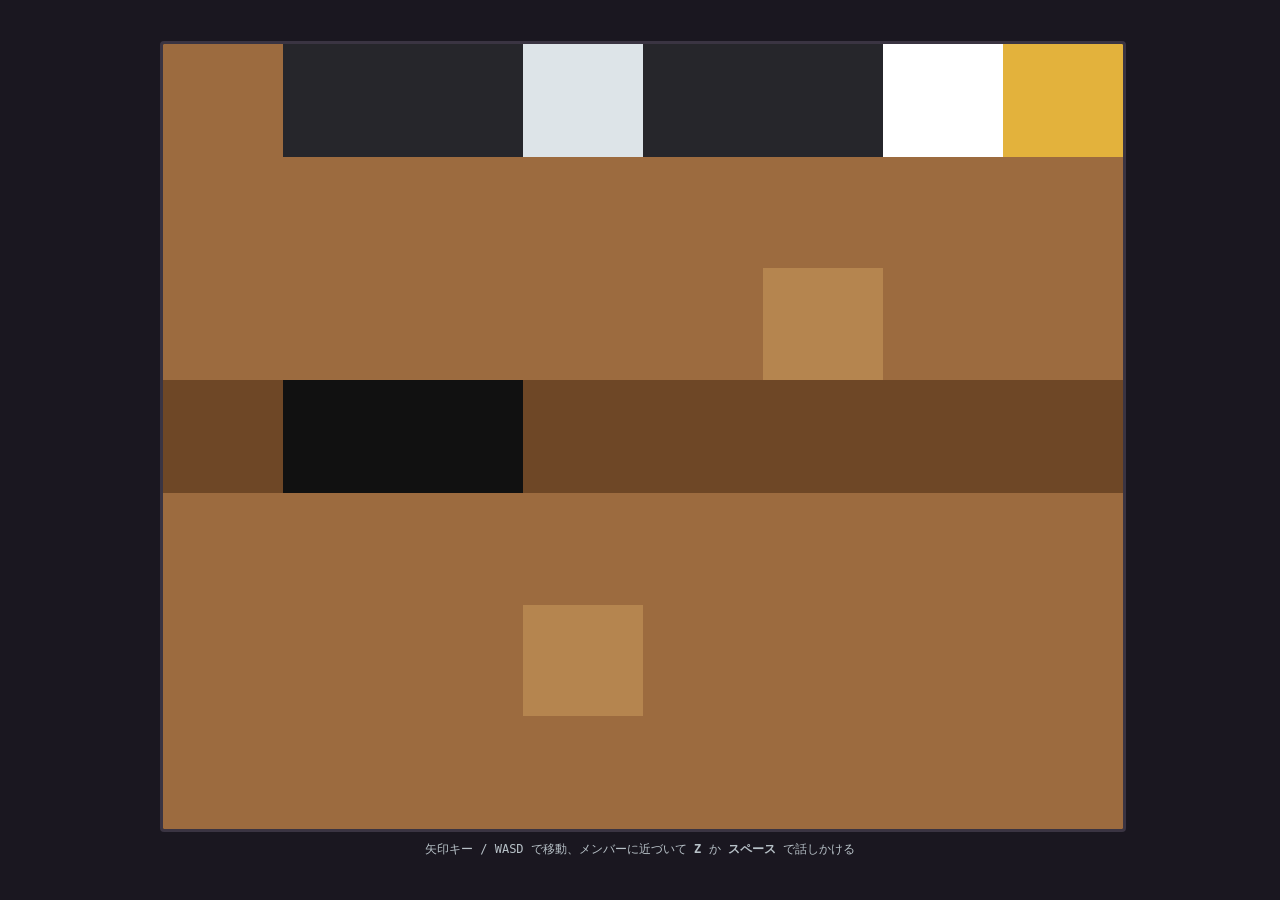
==== backstage/index.html @ ef407a48 "楽屋: 写真アルバムを管理画面から編集できるようにした（最大30枚） - Worker に写真設定のAPIを追加（公開GET /data/backstage/photos.json、   管理用 GE" ====
<!DOCTYPE html>
<html lang="ja">
<head>
<meta charset="UTF-8">
<meta name="viewport" content="width=device-width, initial-scale=1.0, user-scalable=no">
<title>楽屋 - 銀幕一楼とTIMECAFE</title>
<style>
  html, body {
    margin: 0; padding: 0;
    background: #1a1720;
    display: flex; flex-direction: column;
    align-items: center; justify-content: center;
    min-height: 100vh;
    font-family: "Hiragino Kaku Gothic ProN", "Yu Gothic", monospace, sans-serif;
    touch-action: none;
  }
  #game-wrap {
    position: relative;
    width: min(96vw, 960px);
  }
  canvas {
    display: block;
    width: 100%;
    image-rendering: pixelated;
    image-rendering: crisp-edges;
    background: #000;
    border: 3px solid #3a3442;
    border-radius: 4px;
  }
  #hint {
    color: #b8c2c8;
    font-size: 12px;
    text-align: center;
    margin-top: 8px;
    line-height: 1.6;
  }
  /* モバイル用コントローラ */
  #pad {
    display: none;
    margin-top: 12px;
    width: min(96vw, 960px);
    justify-content: space-between;
    align-items: center;
    user-select: none;
    -webkit-user-select: none;
  }
  #dpad {
    display: grid;
    grid-template-columns: repeat(3, 52px);
    grid-template-rows: repeat(3, 52px);
    gap: 2px;
  }
  .pbtn {
    background: #3a3442;
    color: #dde4e8;
    border: none;
    border-radius: 8px;
    font-size: 20px;
    display: flex; align-items: center; justify-content: center;
  }
  .pbtn:active { background: #c0392b; }
  #btnA {
    width: 72px; height: 72px;
    border-radius: 50%;
    background: #c0392b;
    color: #fff;
    border: none;
    font-size: 18px;
    font-weight: bold;
  }
  #btnA:active { background: #8e2a20; }
  /* ミニゲーム中は「ショット」が1行に収まるよう少し小さく */
  #btnA.shot { font-size: 13px; }
  /* タッチ端末: 画面上部にゲーム、下部に操作ボタンを固定したゲーム機風レイアウト
     （bodyの .touch クラスはJSでタッチ検出して付与） */
  /* 高さは JS が visualViewport（実際に見えている領域）から --app-h に入れる。
     100dvh はAndroid系でナビゲーションバーの分を含んだ値を返すことがあり、
     下段のボタンがバーの裏に隠れてしまうため当てにしない（dvhは非対応時の保険）。 */
  /* html側の上下中央寄せが残っていると、縮めたbodyごと下へ押し出されて
     操作ボタンが画面外に出る。タッチ時は通常のブロックに戻す。 */
  html.touch {
    display: block;
    height: var(--app-h, 100dvh);
    min-height: 0;
    overflow: hidden;
  }
  body.touch {
    justify-content: flex-start;
    height: var(--app-h, 100dvh);
    min-height: 0;
    box-sizing: border-box;   /* padding込みで高さを収める */
    padding-top: 10px;
    overflow: hidden;
  }
  /* ゲーム画面は縮んでよい／操作ボタンは絶対に縮めない */
  body.touch #game-wrap { flex: 0 1 auto; min-height: 0; }
  body.touch #game-wrap canvas { max-height: 100%; object-fit: contain; }
  body.touch #pad { flex: 0 0 auto; }
  body.touch #pad {
    display: flex;
    box-sizing: border-box;   /* padding込みの幅にしないと左右のボタンが画面外に出る */
    margin-top: auto;
    padding: 18px 18px calc(18px + env(safe-area-inset-bottom));
    width: 100%;
    background: #24202c;
    border-top: 1px solid #3a3442;
  }
  body.touch #dpad {
    grid-template-columns: repeat(3, 60px);
    grid-template-rows: repeat(3, 60px);
  }
  body.touch .pbtn { font-size: 24px; }
  body.touch #btnA { width: 84px; height: 84px; font-size: 20px; }
  body.touch #btnA.shot { font-size: 15px; }
  body.touch #hint { display: none; }

  /* ---------- 導入演出：黒画面のタイトル → モザイクが解けて楽屋へ ---------- */
  #intro {
    position: fixed; inset: 0; z-index: 100; background: #000;
    display: flex; align-items: center; justify-content: center;
    transition: opacity .7s ease;
  }
  #intro .in-title {
    font-family: "Hiragino Mincho ProN", "Yu Mincho", serif;
    font-size: clamp(1.2rem, 5.5vw, 2rem); font-weight: 700;
    letter-spacing: .24em; color: #F4EDDD; text-indent: .24em;
    opacity: 0; animation: in-fade .7s ease forwards;
  }
  @keyframes in-fade { to { opacity: 1 } }
  #intro.go { opacity: 0; pointer-events: none }
  #intro.done { display: none }
</style>
</head>
<body>
<div id="intro"><span class="in-title">BACKSTAGE TOUR</span></div>

<div id="game-wrap">
  <canvas id="game" width="256" height="176"></canvas>
</div>
<div id="hint">矢印キー / WASD で移動、メンバーに近づいて <b>Z</b> か <b>スペース</b> で話しかける</div>
<div id="pad">
  <div id="dpad">
    <div></div><button class="pbtn" data-dir="up">▲</button><div></div>
    <button class="pbtn" data-dir="left">◀</button><div></div><button class="pbtn" data-dir="right">▶</button>
    <div></div><button class="pbtn" data-dir="down">▼</button><div></div>
  </div>
  <button id="btnA">話す</button>
</div>
<script>
  // タッチ端末なら下部固定の操作ボタンを表示
  if (matchMedia('(pointer: coarse)').matches || navigator.maxTouchPoints > 0 || 'ontouchstart' in window) {
    document.body.classList.add('touch');
    document.documentElement.classList.add('touch');
  }
  // 実際に見えている高さを --app-h に反映する。
  // URLバーの出入りやナビゲーションバーの有無で変わるので、変化のたびに測り直す。
  (function fitViewport() {
    const vv = window.visualViewport;
    const apply = () => {
      const h = vv ? vv.height : window.innerHeight;
      document.documentElement.style.setProperty('--app-h', Math.round(h) + 'px');
    };
    apply();
    if (vv) { vv.addEventListener('resize', apply); vv.addEventListener('scroll', apply); }
    window.addEventListener('resize', apply);
    window.addEventListener('orientationchange', () => setTimeout(apply, 250));
  })();
</script>
<script src="shooter.js?v=20260730a"></script>
<script src="photos.js?v=20260730a"></script>
<script src="game.js?v=20260730a"></script>
</body>
</html>
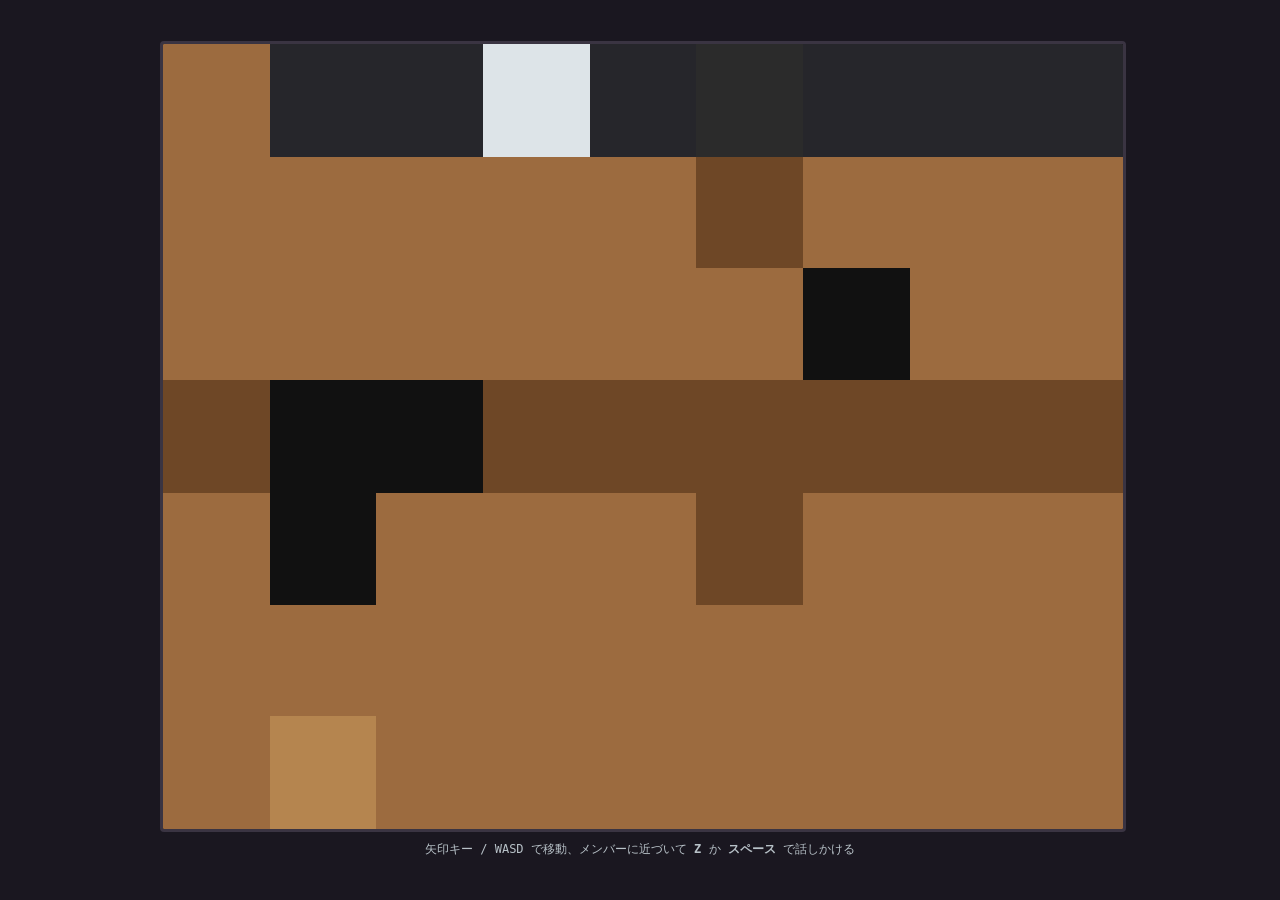
==== commit ccb27249: "楽屋: 公開サイトではブラウザ保存の下書きを読まないようにした 以前このサイトに置いていたエディタが localStorage に書いた下書きが残っている人がいて、 それが公開版より優先されるため古い" ====
--- a/backstage/index.html
+++ b/backstage/index.html
@@ -168,6 +168,6 @@
 </script>
 <script src="shooter.js?v=20260730a"></script>
 <script src="photos.js?v=20260730a"></script>
-<script src="game.js?v=20260730a"></script>
+<script src="game.js?v=20260730b"></script>
 </body>
 </html>
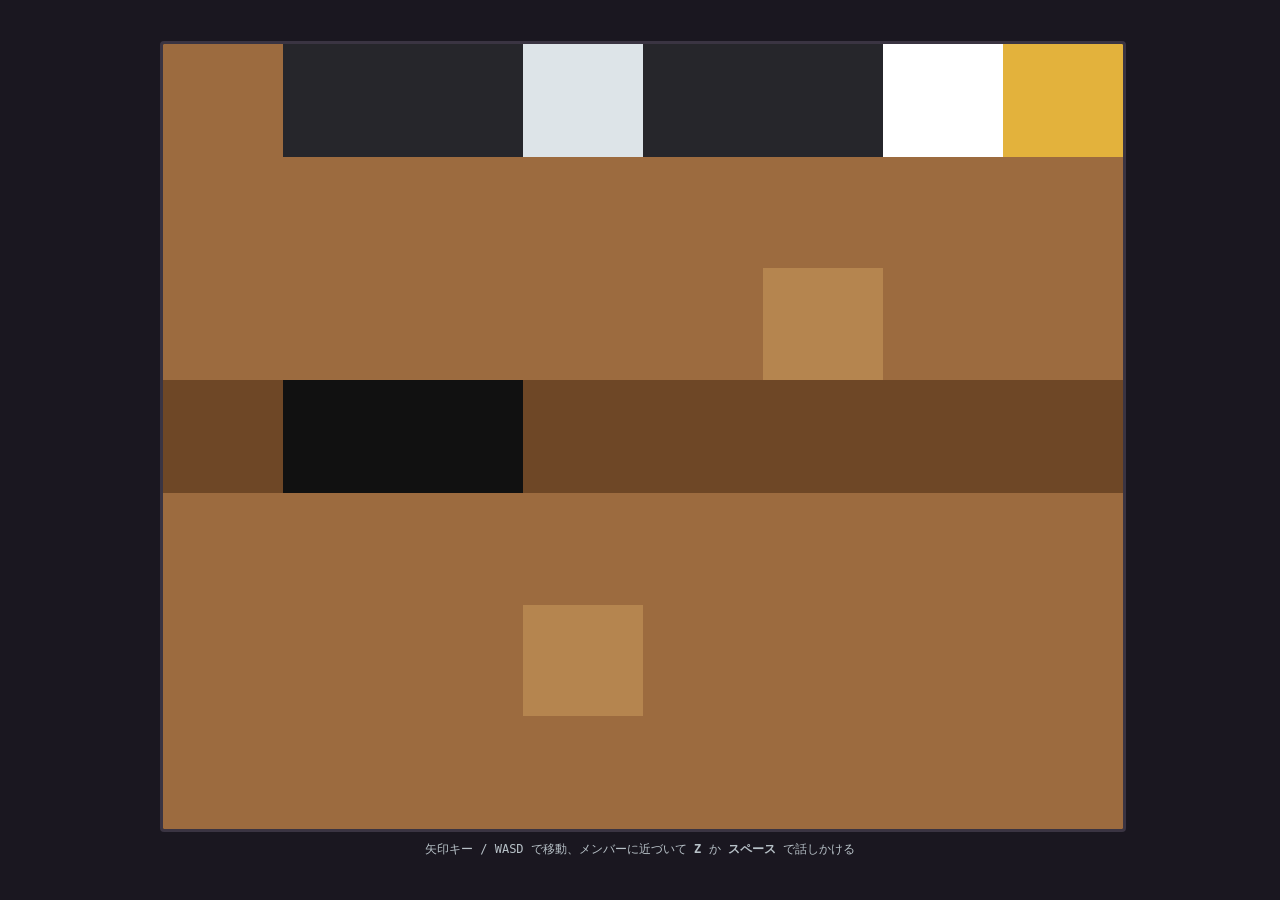
==== commit 3963b4ef: "楽屋: モザイクが解けるまで移動・会話をできないようにした これまでは黒画面の間だけブロックしていて、モザイクが解けていく2秒間は 歩けてしまっていた。導入演出が完全に終わるまで移動とZ（話しかけ）を" ====
--- a/backstage/index.html
+++ b/backstage/index.html
@@ -168,6 +168,6 @@
 </script>
 <script src="shooter.js?v=20260730a"></script>
 <script src="photos.js?v=20260730a"></script>
-<script src="game.js?v=20260730b"></script>
+<script src="game.js?v=20260808a"></script>
 </body>
 </html>
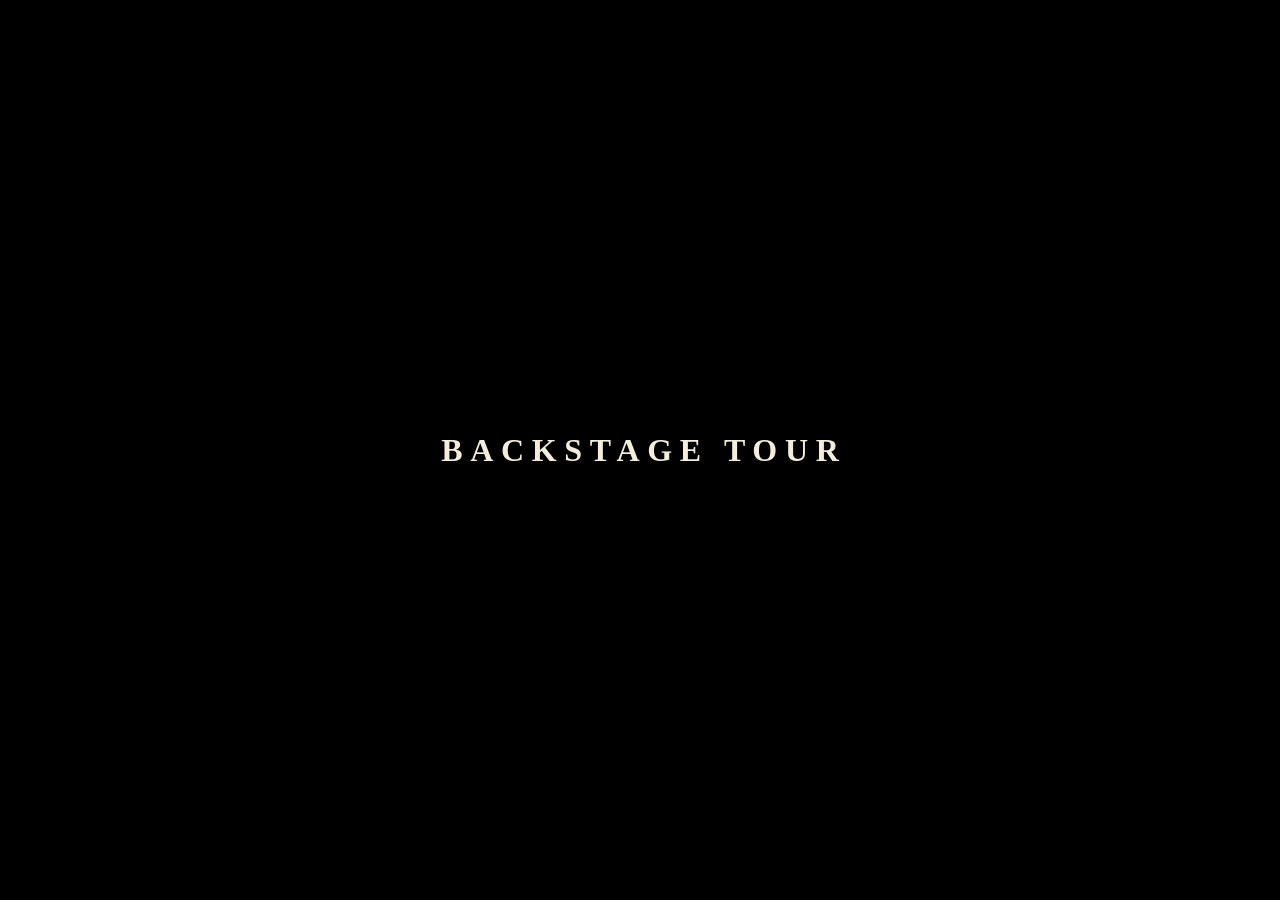
==== commit 0c67d1c5: "楽屋: 期間限定フラグ・家具の表示条件と文字・お祝いの絨毯と垂れ幕・入室時の紙吹雪を追加 10/18 渋谷O-Crestワンマン SOLD OUT のお祝い用。表に見えるものは全て管理画面のデータで " ====
--- a/backstage/index.html
+++ b/backstage/index.html
@@ -168,6 +168,6 @@
 </script>
 <script src="shooter.js?v=20260730a"></script>
 <script src="photos.js?v=20260730a"></script>
-<script src="game.js?v=20260808a"></script>
+<script src="game.js?v=20260919b"></script>
 </body>
 </html>
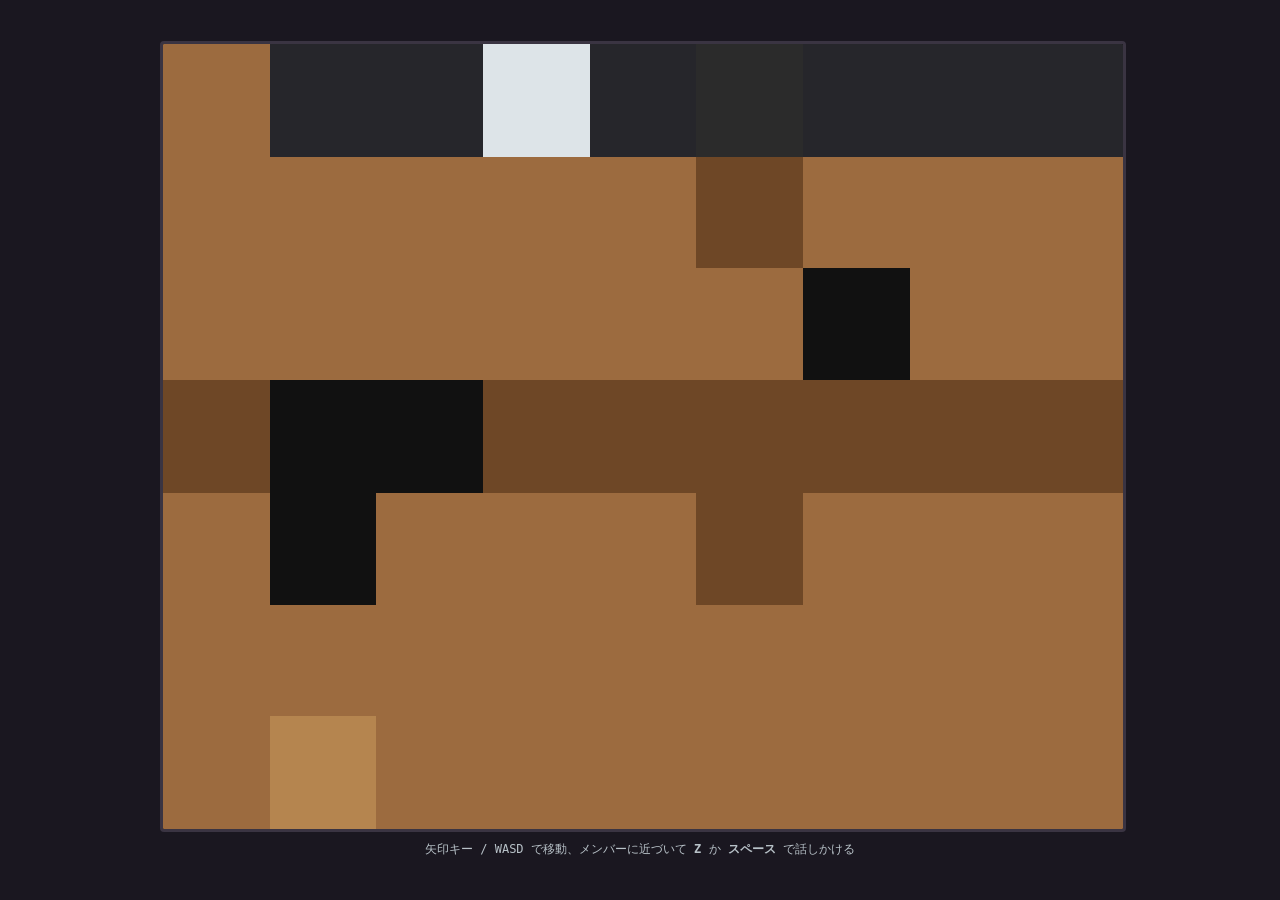
==== commit 22552809: "楽屋: 画像が1枚読めないだけで黒画面のまま止まる問題を修正 管理画面のエディタはゲームと同じURLで家具の画像を公開サイトから読むため、新しい家具を エディタに登録してから画像をpushするまでの間" ====
--- a/backstage/index.html
+++ b/backstage/index.html
@@ -168,6 +168,6 @@
 </script>
 <script src="shooter.js?v=20260730a"></script>
 <script src="photos.js?v=20260730a"></script>
-<script src="game.js?v=20260919b"></script>
+<script src="game.js?v=20260919c"></script>
 </body>
 </html>
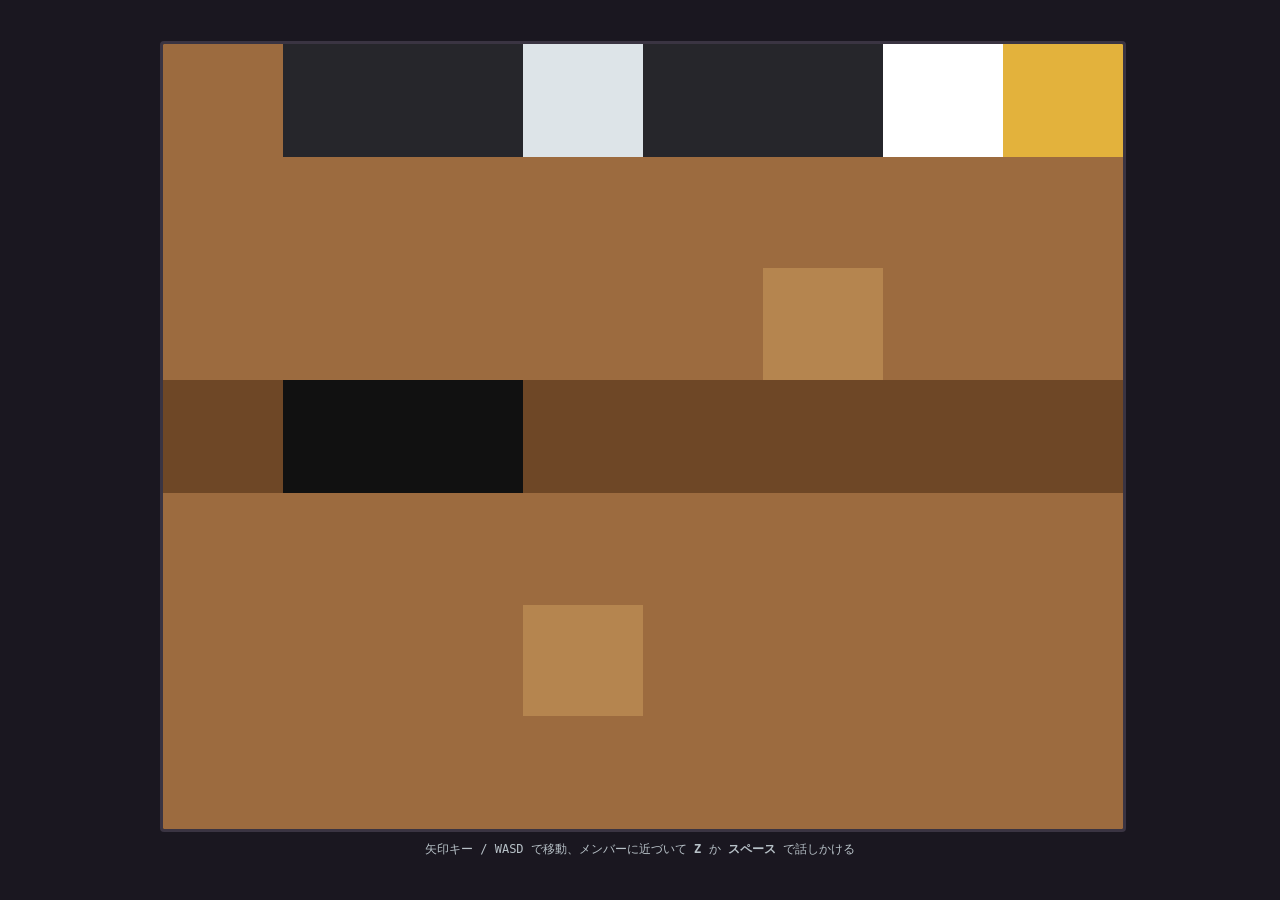
==== commit 42ad566c: "楽屋: 主人公の顔の右側に残っていた黒い部分を取り、頭を左右対称にした 主人公の画像はケンタの画像が元で、右に流れる黒髪の部分が 髪を茶色に塗り替えたあとも黒のまま残っていた。 ブラウザキャッシュ対策" ====
--- a/backstage/index.html
+++ b/backstage/index.html
@@ -168,6 +168,6 @@
 </script>
 <script src="shooter.js?v=20260730a"></script>
 <script src="photos.js?v=20260730a"></script>
-<script src="game.js?v=20260919c"></script>
+<script src="game.js?v=20260920b"></script>
 </body>
 </html>
